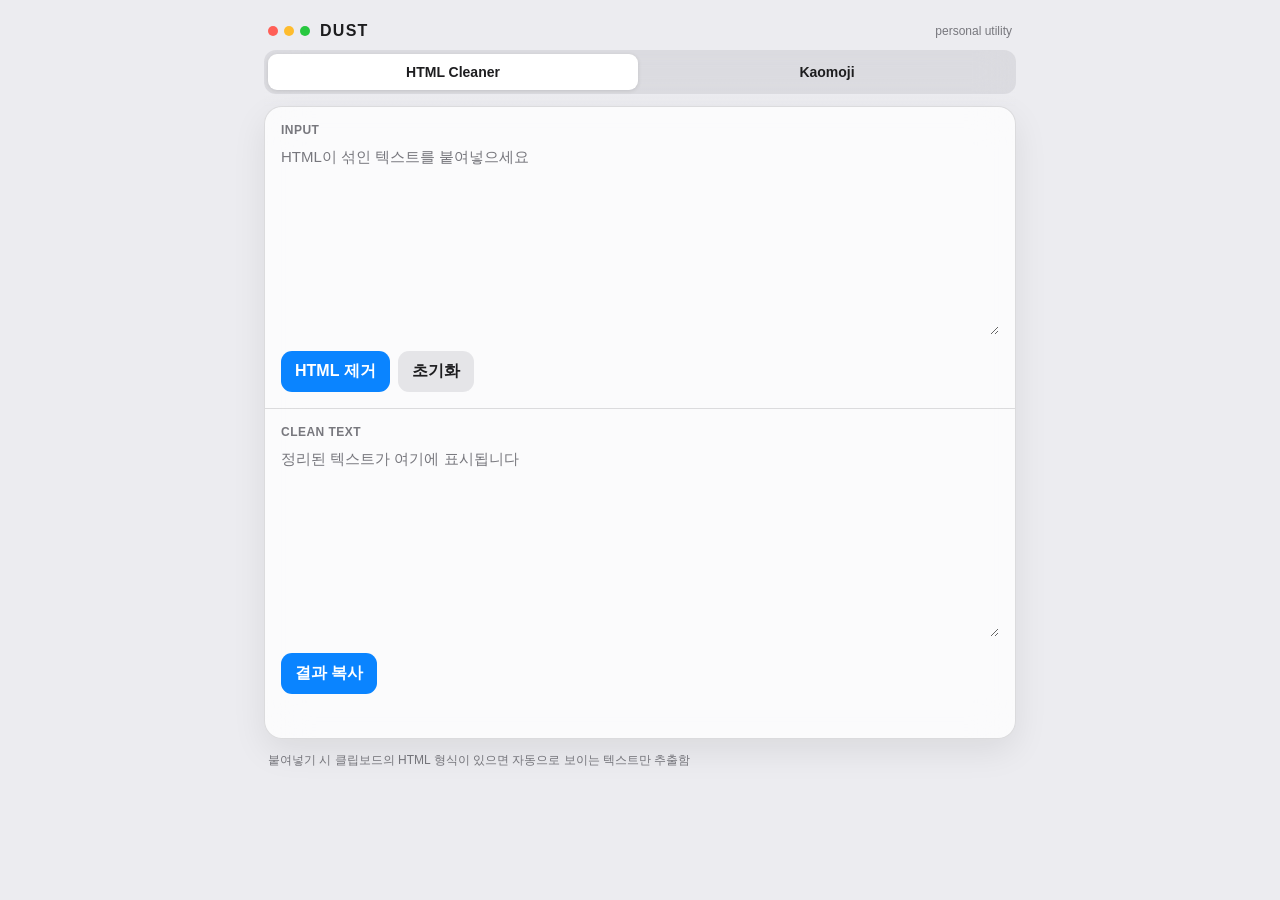
==== index.html @ e57aaede "Add files via upload" ====
<!DOCTYPE html>
<html lang="ko">
<head>
  <meta charset="UTF-8" />
  <meta name="viewport" content="width=device-width, initial-scale=1, viewport-fit=cover" />
  <meta name="theme-color" content="#ececf0" media="(prefers-color-scheme: light)" />
  <meta name="theme-color" content="#1c1c1e" media="(prefers-color-scheme: dark)" />
  <meta name="apple-mobile-web-app-capable" content="yes" />
  <meta name="apple-mobile-web-app-status-bar-style" content="default" />
  <meta name="apple-mobile-web-app-title" content="DUST" />
  <link rel="manifest" href="./manifest.webmanifest" />
  <link rel="icon" type="image/png" sizes="48x48" href="./favicon-48.png" />
  <link rel="apple-touch-icon" sizes="180x180" href="./apple-touch-icon.png" />
  <title>DUST</title>
  <style>
    :root{
      --bg:#ececf0; --panel:rgba(255,255,255,.76); --panel-strong:#fff;
      --text:#1d1d1f; --muted:#77777d; --line:rgba(60,60,67,.16);
      --accent:#0a84ff; --danger:#ff453a; --shadow:0 12px 34px rgba(0,0,0,.08);
      --radius:18px; --safe-top:env(safe-area-inset-top); --safe-bottom:env(safe-area-inset-bottom);
    }
    @media (prefers-color-scheme:dark){:root{
      --bg:#111113; --panel:rgba(35,35,38,.78); --panel-strong:#252528;
      --text:#f5f5f7; --muted:#98989f; --line:rgba(235,235,245,.13);
      --accent:#0a84ff; --danger:#ff453a; --shadow:0 12px 38px rgba(0,0,0,.32);
    }}
    *{box-sizing:border-box;-webkit-tap-highlight-color:transparent}
    html{background:var(--bg)}
    body{margin:0;min-height:100vh;background:var(--bg);color:var(--text);font-family:-apple-system,BlinkMacSystemFont,"SF Pro Text","Helvetica Neue",Arial,sans-serif}
    button,input,textarea{font:inherit}
    button{color:inherit}
    .app{min-height:100vh;padding:calc(14px + var(--safe-top)) 14px calc(24px + var(--safe-bottom));max-width:780px;margin:0 auto}
    .topbar{position:sticky;top:0;z-index:20;padding:0 0 12px;background:linear-gradient(var(--bg) 70%,transparent)}
    .windowbar{display:flex;align-items:center;justify-content:space-between;padding:8px 4px 10px}
    .brand{display:flex;align-items:center;gap:10px;font-weight:800;letter-spacing:.08em;font-size:16px}
    .dots{display:flex;gap:6px}.dot{width:10px;height:10px;border-radius:50%}.r{background:#ff5f57}.y{background:#febc2e}.g{background:#28c840}
    .tiny{font-size:12px;color:var(--muted)}
    .tabs{display:grid;grid-template-columns:1fr 1fr;gap:4px;padding:4px;background:rgba(118,118,128,.14);border-radius:12px;backdrop-filter:blur(18px);-webkit-backdrop-filter:blur(18px)}
    .tab{border:0;background:transparent;border-radius:9px;padding:10px 8px;font-weight:700;font-size:14px;cursor:pointer}
    .tab.active{background:var(--panel-strong);box-shadow:0 1px 4px rgba(0,0,0,.12)}
    .view{display:none}.view.active{display:block}
    .card{background:var(--panel);border:1px solid var(--line);border-radius:var(--radius);box-shadow:var(--shadow);backdrop-filter:blur(22px);-webkit-backdrop-filter:blur(22px);overflow:hidden}
    .section{padding:16px}.section+.section{border-top:1px solid var(--line)}
    .label{font-size:12px;font-weight:800;color:var(--muted);text-transform:uppercase;letter-spacing:.04em;margin:0 0 8px}
    textarea{width:100%;min-height:190px;resize:vertical;border:0;outline:0;background:transparent;color:var(--text);font-size:15px;line-height:1.6;padding:0}
    textarea::placeholder,input::placeholder{color:var(--muted)}
    .actions{display:flex;gap:8px;flex-wrap:wrap;margin-top:12px}
    .btn{border:0;border-radius:11px;background:rgba(118,118,128,.16);padding:10px 14px;font-weight:700;cursor:pointer;min-height:40px}
    .btn.primary{background:var(--accent);color:#fff}.btn.danger{color:var(--danger)}
    .btn:active,.kaomoji:active{transform:scale(.98)}
    .status{height:20px;margin-top:8px;font-size:12px;color:var(--muted)}
    .toolbar{display:flex;gap:8px;align-items:center;margin-bottom:12px}
    .toolbar input{flex:1;min-width:0;border:1px solid var(--line);background:var(--panel);color:var(--text);border-radius:12px;padding:11px 12px;outline:0}
    .grid{display:grid;grid-template-columns:repeat(2,minmax(0,1fr));gap:8px}
    @media(min-width:560px){.grid{grid-template-columns:repeat(3,minmax(0,1fr))}}
    .kaomoji{position:relative;min-height:64px;border:1px solid var(--line);background:var(--panel);border-radius:14px;padding:16px 10px;display:flex;align-items:center;justify-content:center;text-align:center;cursor:pointer;overflow-wrap:anywhere;font-size:17px}
    .kaomoji .controls{display:none;position:absolute;inset:auto 5px 5px 5px;gap:4px;justify-content:flex-end}
    .editing .kaomoji{padding-bottom:38px}.editing .kaomoji .controls{display:flex}
    .mini{border:0;background:rgba(118,118,128,.18);border-radius:8px;padding:5px 8px;cursor:pointer;font-size:12px}
    .mini.del{color:var(--danger)}
    .empty{grid-column:1/-1;padding:34px 12px;text-align:center;color:var(--muted);border:1px dashed var(--line);border-radius:14px}
    .footnote{margin:12px 4px 0;color:var(--muted);font-size:12px;line-height:1.5}
    dialog{border:1px solid var(--line);border-radius:18px;background:var(--panel-strong);color:var(--text);padding:0;max-width:min(92vw,420px);box-shadow:0 22px 70px rgba(0,0,0,.28)}
    dialog::backdrop{background:rgba(0,0,0,.32);backdrop-filter:blur(3px)}
    .modal{padding:18px}.modal h2{font-size:18px;margin:0 0 8px}.modal p{font-size:13px;color:var(--muted);line-height:1.5;margin:0 0 16px}
    .modal .actions{justify-content:flex-end}
    #fileInput{display:none}
    .toast{position:fixed;left:50%;bottom:calc(24px + var(--safe-bottom));transform:translateX(-50%) translateY(14px);background:rgba(30,30,32,.9);color:white;padding:10px 14px;border-radius:999px;font-size:13px;font-weight:700;opacity:0;pointer-events:none;transition:.18s;z-index:100;backdrop-filter:blur(16px)}
    .toast.show{opacity:1;transform:translateX(-50%) translateY(0)}
  </style>
</head>
<body>
  <main class="app">
    <div class="topbar">
      <div class="windowbar">
        <div class="brand"><span class="dots"><i class="dot r"></i><i class="dot y"></i><i class="dot g"></i></span>DUST</div>
        <span class="tiny">personal utility</span>
      </div>
      <nav class="tabs" aria-label="도구 탭">
        <button class="tab active" data-tab="cleaner">HTML Cleaner</button>
        <button class="tab" data-tab="kaomoji">Kaomoji</button>
      </nav>
    </div>

    <section id="cleaner" class="view active">
      <div class="card">
        <div class="section">
          <p class="label">Input</p>
          <textarea id="htmlInput" placeholder="HTML이 섞인 텍스트를 붙여넣으세요"></textarea>
          <div class="actions">
            <button class="btn primary" id="cleanBtn">HTML 제거</button>
            <button class="btn" id="clearBtn">초기화</button>
          </div>
        </div>
        <div class="section">
          <p class="label">Clean text</p>
          <textarea id="htmlOutput" placeholder="정리된 텍스트가 여기에 표시됩니다" readonly></textarea>
          <div class="actions"><button class="btn primary" id="copyCleanBtn">결과 복사</button></div>
          <div class="status" id="cleanStatus"></div>
        </div>
      </div>
      <p class="footnote">붙여넣기 시 클립보드의 HTML 형식이 있으면 자동으로 보이는 텍스트만 추출함</p>
    </section>

    <section id="kaomoji" class="view">
      <div class="card">
        <div class="section">
          <p class="label">Kaomoji collection</p>
          <div class="toolbar">
            <input id="newKaomoji" type="text" placeholder="카오모지 추가" autocomplete="off" />
            <button class="btn primary" id="addKaomojiBtn">추가</button>
          </div>
          <div class="actions" style="margin:0 0 12px">
            <button class="btn" id="editBtn">편집</button>
            <button class="btn" id="exportBtn">전체 내보내기</button>
            <button class="btn" id="importBtn">전체 불러오기</button>
            <input id="fileInput" type="file" accept="application/json,.json" />
          </div>
          <div class="grid" id="kaomojiGrid"></div>
        </div>
      </div>
      <p class="footnote">카드를 누르면 즉시 복사됨 · 목록은 이 브라우저의 localStorage에 저장됨 · JSON 백업으로 전체 복원 가능</p>
    </section>
  </main>

  <dialog id="importDialog">
    <div class="modal">
      <h2>카오모지 불러오기</h2>
      <p>백업 파일의 목록으로 현재 목록을 교체하거나, 기존 목록 뒤에 합칠 수 있음</p>
      <div class="actions">
        <button class="btn" value="cancel" id="cancelImport">취소</button>
        <button class="btn" id="mergeImport">기존 목록에 추가</button>
        <button class="btn primary" id="replaceImport">전체 교체</button>
      </div>
    </div>
  </dialog>
  <div class="toast" id="toast"></div>

<script>
const STORAGE_KEY='dust_kaomojis_v1';
let kaomojis=[];
let editing=false;
let pendingImport=null;

const $=s=>document.querySelector(s);
const toastEl=$('#toast');
function toast(msg){toastEl.textContent=msg;toastEl.classList.add('show');clearTimeout(toastEl._t);toastEl._t=setTimeout(()=>toastEl.classList.remove('show'),1300)}

function normalizeText(s){
  return s.replace(/\r\n?/g,'\n').replace(/[ \t]+\n/g,'\n').replace(/\n{3,}/g,'\n\n').trim();
}
function htmlToText(html){
  const doc=new DOMParser().parseFromString(html,'text/html');
  doc.querySelectorAll('script,style,noscript,template').forEach(el=>el.remove());
  doc.querySelectorAll('br').forEach(br=>br.replaceWith('\n'));
  doc.querySelectorAll('p,div,li,tr,h1,h2,h3,h4,h5,h6,blockquote,pre').forEach(el=>el.append('\n'));
  return normalizeText(doc.body.textContent||'');
}
function cleanPotentialHtml(raw){
  if(!raw) return '';
  const looksLikeHtml=/<\/?[a-z][\s\S]*?>/i.test(raw)||/&(?:nbsp|lt|gt|amp|quot|#\d+|#x[a-f0-9]+);/i.test(raw);
  if(!looksLikeHtml) return normalizeText(raw);
  return htmlToText(raw);
}

$('#htmlInput').addEventListener('paste',e=>{
  const html=e.clipboardData?.getData('text/html');
  if(!html) return;
  e.preventDefault();
  const plain=htmlToText(html);
  const ta=e.currentTarget,start=ta.selectionStart,end=ta.selectionEnd;
  ta.setRangeText(plain,start,end,'end');
  $('#htmlOutput').value=cleanPotentialHtml(ta.value);
  $('#cleanStatus').textContent='붙여넣기에서 HTML을 제거함';
});
$('#cleanBtn').onclick=()=>{const v=cleanPotentialHtml($('#htmlInput').value);$('#htmlOutput').value=v;$('#cleanStatus').textContent=v?'HTML 정리 완료':''};
$('#clearBtn').onclick=()=>{$('#htmlInput').value='';$('#htmlOutput').value='';$('#cleanStatus').textContent=''};
$('#copyCleanBtn').onclick=async()=>{const v=$('#htmlOutput').value;if(!v)return toast('복사할 결과 없음');await navigator.clipboard.writeText(v);toast('복사됨')};

function loadKaomojis(){try{const saved=JSON.parse(localStorage.getItem(STORAGE_KEY));kaomojis=Array.isArray(saved)?saved.filter(x=>typeof x==='string'):[]}catch{kaomojis=[]}}
function saveKaomojis(){localStorage.setItem(STORAGE_KEY,JSON.stringify(kaomojis))}
function renderKaomojis(){
  const grid=$('#kaomojiGrid');grid.classList.toggle('editing',editing);grid.textContent='';
  if(!kaomojis.length){const e=document.createElement('div');e.className='empty';e.textContent='아직 저장된 카오모지가 없음';grid.appendChild(e);return}
  kaomojis.forEach((k,i)=>{
    const card=document.createElement('button');card.type='button';card.className='kaomoji';
    const text=document.createElement('span');text.textContent=k;card.appendChild(text);
    const controls=document.createElement('div');controls.className='controls';
    [['↑',-1],['↓',1]].forEach(([label,dir])=>{const b=document.createElement('button');b.type='button';b.className='mini';b.textContent=label;b.onclick=e=>{e.stopPropagation();moveKaomoji(i,dir)};controls.appendChild(b)});
    const del=document.createElement('button');del.type='button';del.className='mini del';del.textContent='삭제';del.onclick=e=>{e.stopPropagation();kaomojis.splice(i,1);saveKaomojis();renderKaomojis()};controls.appendChild(del);
    card.appendChild(controls);
    card.onclick=async()=>{if(editing)return;await navigator.clipboard.writeText(k);toast('카오모지 복사됨')};
    grid.appendChild(card);
  })
}
function moveKaomoji(i,dir){const ni=i+dir;if(ni<0||ni>=kaomojis.length)return;[kaomojis[i],kaomojis[ni]]=[kaomojis[ni],kaomojis[i]];saveKaomojis();renderKaomojis()}
function addKaomoji(){const input=$('#newKaomoji'),v=input.value.trim();if(!v)return;if(kaomojis.includes(v))return toast('이미 있음');kaomojis.push(v);saveKaomojis();input.value='';renderKaomojis();toast('추가됨')}
$('#addKaomojiBtn').onclick=addKaomoji;$('#newKaomoji').addEventListener('keydown',e=>{if(e.key==='Enter')addKaomoji()});
$('#editBtn').onclick=()=>{editing=!editing;$('#editBtn').textContent=editing?'편집 완료':'편집';renderKaomojis()};
$('#exportBtn').onclick=()=>{
  const data={app:'DUST',version:1,exportedAt:new Date().toISOString(),kaomojis};
  const blob=new Blob([JSON.stringify(data,null,2)],{type:'application/json'});const url=URL.createObjectURL(blob);
  const a=document.createElement('a');a.href=url;a.download=`dust-kaomoji-backup-${new Date().toISOString().slice(0,10)}.json`;a.click();URL.revokeObjectURL(url);toast('백업 파일 저장됨');
};
$('#importBtn').onclick=()=>$('#fileInput').click();
$('#fileInput').onchange=async e=>{
  const file=e.target.files?.[0];e.target.value='';if(!file)return;
  try{const data=JSON.parse(await file.text());const list=Array.isArray(data)?data:data.kaomojis;if(!Array.isArray(list)||!list.every(x=>typeof x==='string'))throw 0;pendingImport=list;$('#importDialog').showModal()}catch{toast('올바른 DUST 백업 파일이 아님')}
};
$('#cancelImport').onclick=()=>{$('#importDialog').close();pendingImport=null};
$('#replaceImport').onclick=()=>{kaomojis=[...pendingImport];saveKaomojis();renderKaomojis();$('#importDialog').close();pendingImport=null;toast('전체 복원 완료')};
$('#mergeImport').onclick=()=>{kaomojis=[...kaomojis,...pendingImport.filter(x=>!kaomojis.includes(x))];saveKaomojis();renderKaomojis();$('#importDialog').close();pendingImport=null;toast('목록 합치기 완료')};

document.querySelectorAll('.tab').forEach(btn=>btn.onclick=()=>{document.querySelectorAll('.tab').forEach(x=>x.classList.toggle('active',x===btn));document.querySelectorAll('.view').forEach(v=>v.classList.toggle('active',v.id===btn.dataset.tab));});

loadKaomojis();renderKaomojis();
if('serviceWorker' in navigator) window.addEventListener('load',()=>navigator.serviceWorker.register('./sw.js'));
</script>
</body>
</html>
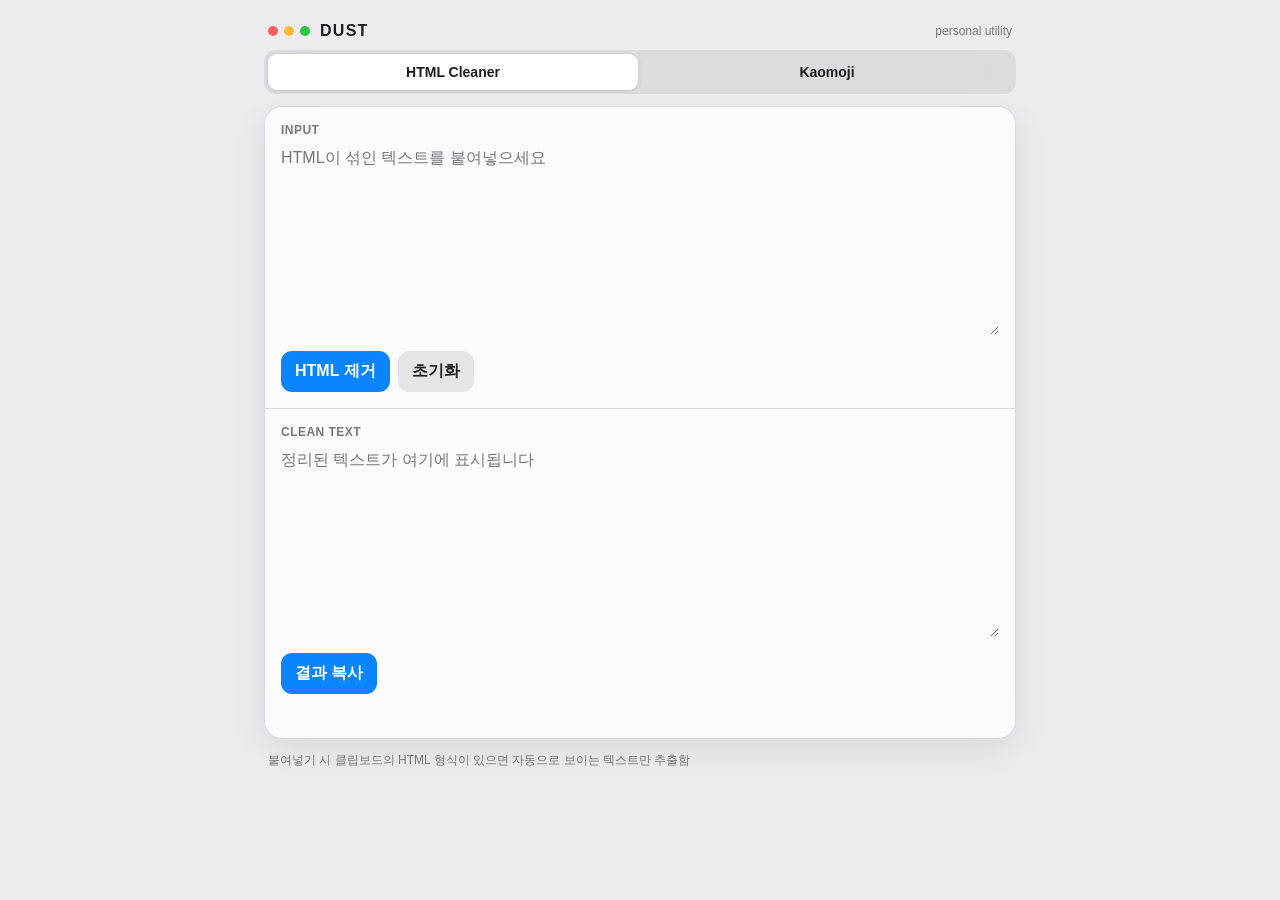
==== commit 8e20c349: "Add files via upload" ====
--- a/index.html
+++ b/index.html
@@ -2,7 +2,7 @@
 <html lang="ko">
 <head>
   <meta charset="UTF-8" />
-  <meta name="viewport" content="width=device-width, initial-scale=1, viewport-fit=cover" />
+  <meta name="viewport" content="width=device-width, initial-scale=1, maximum-scale=1, user-scalable=no, viewport-fit=cover" />
   <meta name="theme-color" content="#ececf0" media="(prefers-color-scheme: light)" />
   <meta name="theme-color" content="#1c1c1e" media="(prefers-color-scheme: dark)" />
   <meta name="apple-mobile-web-app-capable" content="yes" />
@@ -25,6 +25,7 @@
       --accent:#0a84ff; --danger:#ff453a; --shadow:0 12px 38px rgba(0,0,0,.32);
     }}
     *{box-sizing:border-box;-webkit-tap-highlight-color:transparent}
+    html,body{touch-action:manipulation}
     html{background:var(--bg)}
     body{margin:0;min-height:100vh;background:var(--bg);color:var(--text);font-family:-apple-system,BlinkMacSystemFont,"SF Pro Text","Helvetica Neue",Arial,sans-serif}
     button,input,textarea{font:inherit}
@@ -42,7 +43,7 @@
     .card{background:var(--panel);border:1px solid var(--line);border-radius:var(--radius);box-shadow:var(--shadow);backdrop-filter:blur(22px);-webkit-backdrop-filter:blur(22px);overflow:hidden}
     .section{padding:16px}.section+.section{border-top:1px solid var(--line)}
     .label{font-size:12px;font-weight:800;color:var(--muted);text-transform:uppercase;letter-spacing:.04em;margin:0 0 8px}
-    textarea{width:100%;min-height:190px;resize:vertical;border:0;outline:0;background:transparent;color:var(--text);font-size:15px;line-height:1.6;padding:0}
+    textarea{width:100%;min-height:190px;resize:vertical;border:0;outline:0;background:transparent;color:var(--text);font-size:16px;line-height:1.6;padding:0}
     textarea::placeholder,input::placeholder{color:var(--muted)}
     .actions{display:flex;gap:8px;flex-wrap:wrap;margin-top:12px}
     .btn{border:0;border-radius:11px;background:rgba(118,118,128,.16);padding:10px 14px;font-weight:700;cursor:pointer;min-height:40px}
@@ -165,13 +166,17 @@
 
 $('#htmlInput').addEventListener('paste',e=>{
   const html=e.clipboardData?.getData('text/html');
+  $('#htmlOutput').value='';
+  $('#cleanStatus').textContent='';
   if(!html) return;
   e.preventDefault();
   const plain=htmlToText(html);
   const ta=e.currentTarget,start=ta.selectionStart,end=ta.selectionEnd;
   ta.setRangeText(plain,start,end,'end');
-  $('#htmlOutput').value=cleanPotentialHtml(ta.value);
-  $('#cleanStatus').textContent='붙여넣기에서 HTML을 제거함';
+});
+$('#htmlInput').addEventListener('input',()=>{
+  $('#htmlOutput').value='';
+  $('#cleanStatus').textContent='';
 });
 $('#cleanBtn').onclick=()=>{const v=cleanPotentialHtml($('#htmlInput').value);$('#htmlOutput').value=v;$('#cleanStatus').textContent=v?'HTML 정리 완료':''};
 $('#clearBtn').onclick=()=>{$('#htmlInput').value='';$('#htmlOutput').value='';$('#cleanStatus').textContent=''};
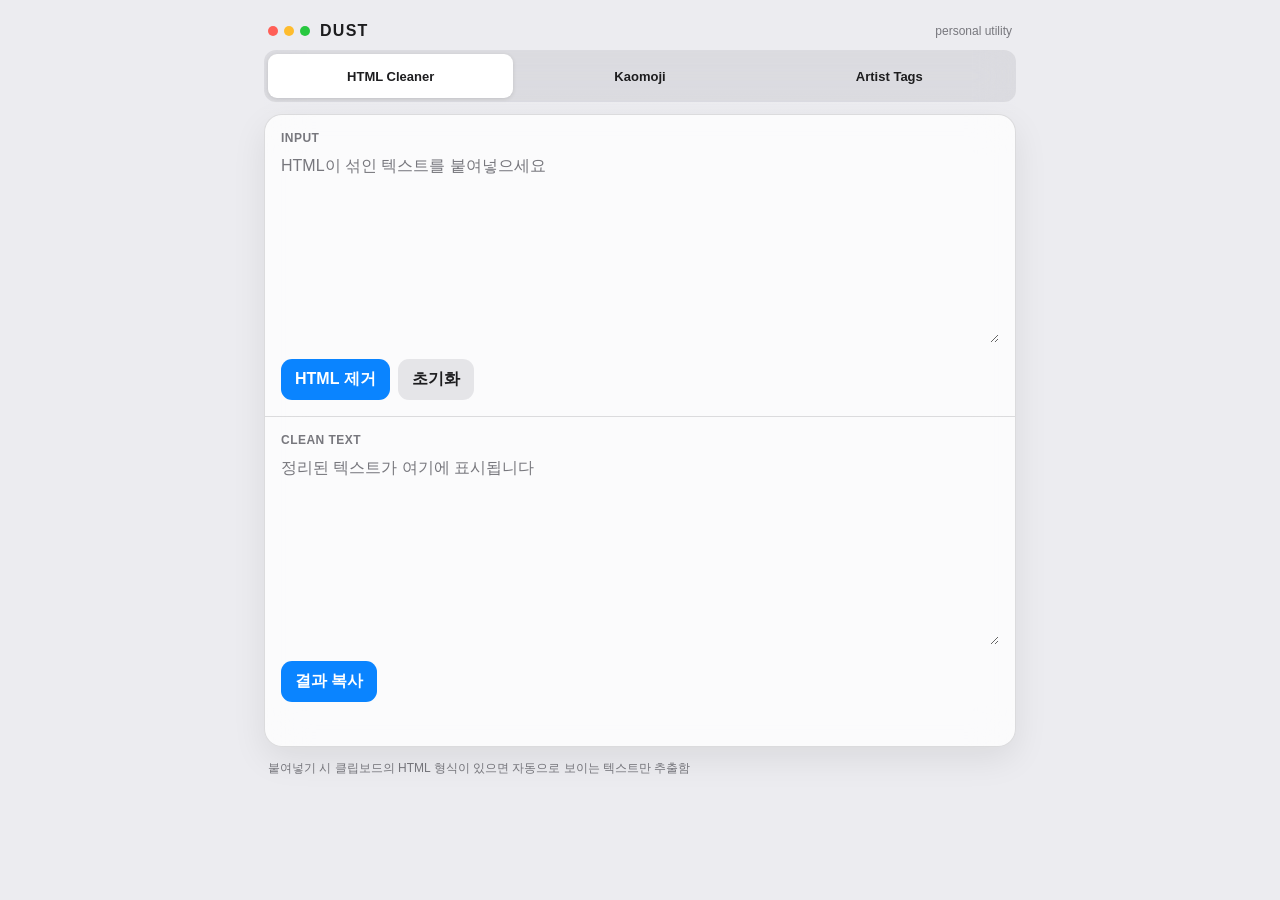
==== commit d25d6bf5: "Add files via upload" ====
--- a/index.html
+++ b/index.html
@@ -36,7 +36,7 @@
     .brand{display:flex;align-items:center;gap:10px;font-weight:800;letter-spacing:.08em;font-size:16px}
     .dots{display:flex;gap:6px}.dot{width:10px;height:10px;border-radius:50%}.r{background:#ff5f57}.y{background:#febc2e}.g{background:#28c840}
     .tiny{font-size:12px;color:var(--muted)}
-    .tabs{display:grid;grid-template-columns:1fr 1fr;gap:4px;padding:4px;background:rgba(118,118,128,.14);border-radius:12px;backdrop-filter:blur(18px);-webkit-backdrop-filter:blur(18px)}
+    .tabs{display:grid;grid-template-columns:repeat(3,minmax(0,1fr));gap:4px;padding:4px;background:rgba(118,118,128,.14);border-radius:12px;backdrop-filter:blur(18px);-webkit-backdrop-filter:blur(18px)}
     .tab{border:0;background:transparent;border-radius:9px;padding:10px 8px;font-weight:700;font-size:14px;cursor:pointer}
     .tab.active{background:var(--panel-strong);box-shadow:0 1px 4px rgba(0,0,0,.12)}
     .view{display:none}.view.active{display:block}
@@ -68,6 +68,10 @@
     #fileInput{display:none}
     .toast{position:fixed;left:50%;bottom:calc(24px + var(--safe-bottom));transform:translateX(-50%) translateY(14px);background:rgba(30,30,32,.9);color:white;padding:10px 14px;border-radius:999px;font-size:13px;font-weight:700;opacity:0;pointer-events:none;transition:.18s;z-index:100;backdrop-filter:blur(16px)}
     .toast.show{opacity:1;transform:translateX(-50%) translateY(0)}
+    input,select,textarea{font-size:16px}
+    .tab{min-height:44px;font-size:13px;padding:10px 3px}
+    #artistFrame{display:block;width:100%;height:calc(100dvh - 140px);min-height:480px;border:0;border-radius:18px;background:var(--bg)}
+    @media(max-width:380px){.app{padding-left:8px;padding-right:8px}.tab{font-size:12px}}
   </style>
 </head>
 <body>
@@ -80,6 +84,7 @@
       <nav class="tabs" aria-label="도구 탭">
         <button class="tab active" data-tab="cleaner">HTML Cleaner</button>
         <button class="tab" data-tab="kaomoji">Kaomoji</button>
+        <button class="tab" data-tab="artists">Artist Tags</button>
       </nav>
     </div>
 
@@ -121,6 +126,9 @@
         </div>
       </div>
       <p class="footnote">카드를 누르면 즉시 복사됨 · 목록은 이 브라우저의 localStorage에 저장됨 · JSON 백업으로 전체 복원 가능</p>
+    </section>
+    <section id="artists" class="view" aria-label="작가 태그 통계">
+      <iframe id="artistFrame" src="./artist-tags.html" title="작가 태그 통계 뷰어"></iframe>
     </section>
   </main>
 
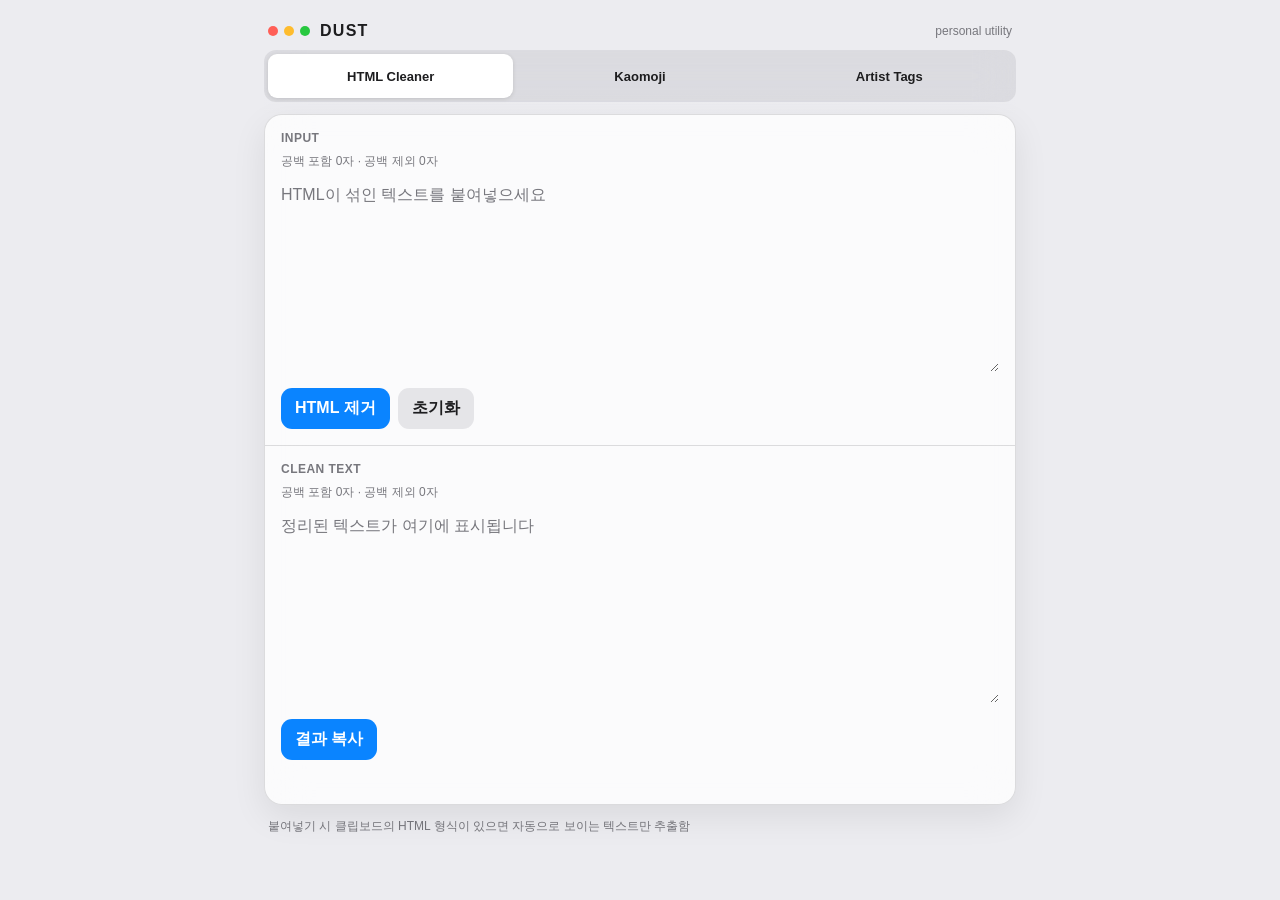
==== commit f2f82f03: "Add files via upload" ====
--- a/index.html
+++ b/index.html
@@ -3,8 +3,7 @@
 <head>
   <meta charset="UTF-8" />
   <meta name="viewport" content="width=device-width, initial-scale=1, maximum-scale=1, user-scalable=no, viewport-fit=cover" />
-  <meta name="theme-color" content="#ececf0" media="(prefers-color-scheme: light)" />
-  <meta name="theme-color" content="#1c1c1e" media="(prefers-color-scheme: dark)" />
+  <meta name="theme-color" content="#ececf0" />
   <meta name="apple-mobile-web-app-capable" content="yes" />
   <meta name="apple-mobile-web-app-status-bar-style" content="default" />
   <meta name="apple-mobile-web-app-title" content="DUST" />
@@ -13,17 +12,12 @@
   <link rel="apple-touch-icon" sizes="180x180" href="./apple-touch-icon.png" />
   <title>DUST</title>
   <style>
-    :root{
+    :root{color-scheme:light;
       --bg:#ececf0; --panel:rgba(255,255,255,.76); --panel-strong:#fff;
       --text:#1d1d1f; --muted:#77777d; --line:rgba(60,60,67,.16);
       --accent:#0a84ff; --danger:#ff453a; --shadow:0 12px 34px rgba(0,0,0,.08);
       --radius:18px; --safe-top:env(safe-area-inset-top); --safe-bottom:env(safe-area-inset-bottom);
     }
-    @media (prefers-color-scheme:dark){:root{
-      --bg:#111113; --panel:rgba(35,35,38,.78); --panel-strong:#252528;
-      --text:#f5f5f7; --muted:#98989f; --line:rgba(235,235,245,.13);
-      --accent:#0a84ff; --danger:#ff453a; --shadow:0 12px 38px rgba(0,0,0,.32);
-    }}
     *{box-sizing:border-box;-webkit-tap-highlight-color:transparent}
     html,body{touch-action:manipulation}
     html{background:var(--bg)}
@@ -72,6 +66,7 @@
     .tab{min-height:44px;font-size:13px;padding:10px 3px}
     #artistFrame{display:block;width:100%;height:calc(100dvh - 140px);min-height:480px;border:0;border-radius:18px;background:var(--bg)}
     @media(max-width:380px){.app{padding-left:8px;padding-right:8px}.tab{font-size:12px}}
+    .char-count{font-size:12px;color:var(--muted);margin:0 0 12px;font-variant-numeric:tabular-nums}
   </style>
 </head>
 <body>
@@ -91,7 +86,7 @@
     <section id="cleaner" class="view active">
       <div class="card">
         <div class="section">
-          <p class="label">Input</p>
+          <p class="label">Input</p><p class="char-count" id="inputCount" aria-live="polite"></p>
           <textarea id="htmlInput" placeholder="HTML이 섞인 텍스트를 붙여넣으세요"></textarea>
           <div class="actions">
             <button class="btn primary" id="cleanBtn">HTML 제거</button>
@@ -99,7 +94,7 @@
           </div>
         </div>
         <div class="section">
-          <p class="label">Clean text</p>
+          <p class="label">Clean text</p><p class="char-count" id="outputCount" aria-live="polite"></p>
           <textarea id="htmlOutput" placeholder="정리된 텍스트가 여기에 표시됩니다" readonly></textarea>
           <div class="actions"><button class="btn primary" id="copyCleanBtn">결과 복사</button></div>
           <div class="status" id="cleanStatus"></div>
@@ -226,6 +221,18 @@
 
 document.querySelectorAll('.tab').forEach(btn=>btn.onclick=()=>{document.querySelectorAll('.tab').forEach(x=>x.classList.toggle('active',x===btn));document.querySelectorAll('.view').forEach(v=>v.classList.toggle('active',v.id===btn.dataset.tab));});
 
+const graphemes=new Intl.Segmenter('ko',{granularity:'grapheme'});
+function countText(text){return [...graphemes.segment(text.replace(/\r\n?/g,'\n'))].length;}
+function updateCounts(){
+ for(const [input,output] of [['htmlInput','inputCount'],['htmlOutput','outputCount']]){
+  const text=$('#'+input).value;
+  $('#'+output).textContent=`공백 포함 ${countText(text).toLocaleString()}자 · 공백 제외 ${countText(text.replace(/\s/g,'')).toLocaleString()}자`;
+ }
+}
+$('#htmlInput').addEventListener('input',updateCounts);
+$('#htmlInput').addEventListener('paste',()=>setTimeout(updateCounts,0));
+for(const id of ['cleanBtn','clearBtn']) $('#'+id).addEventListener('click',updateCounts);
+updateCounts();
 loadKaomojis();renderKaomojis();
 if('serviceWorker' in navigator) window.addEventListener('load',()=>navigator.serviceWorker.register('./sw.js'));
 </script>
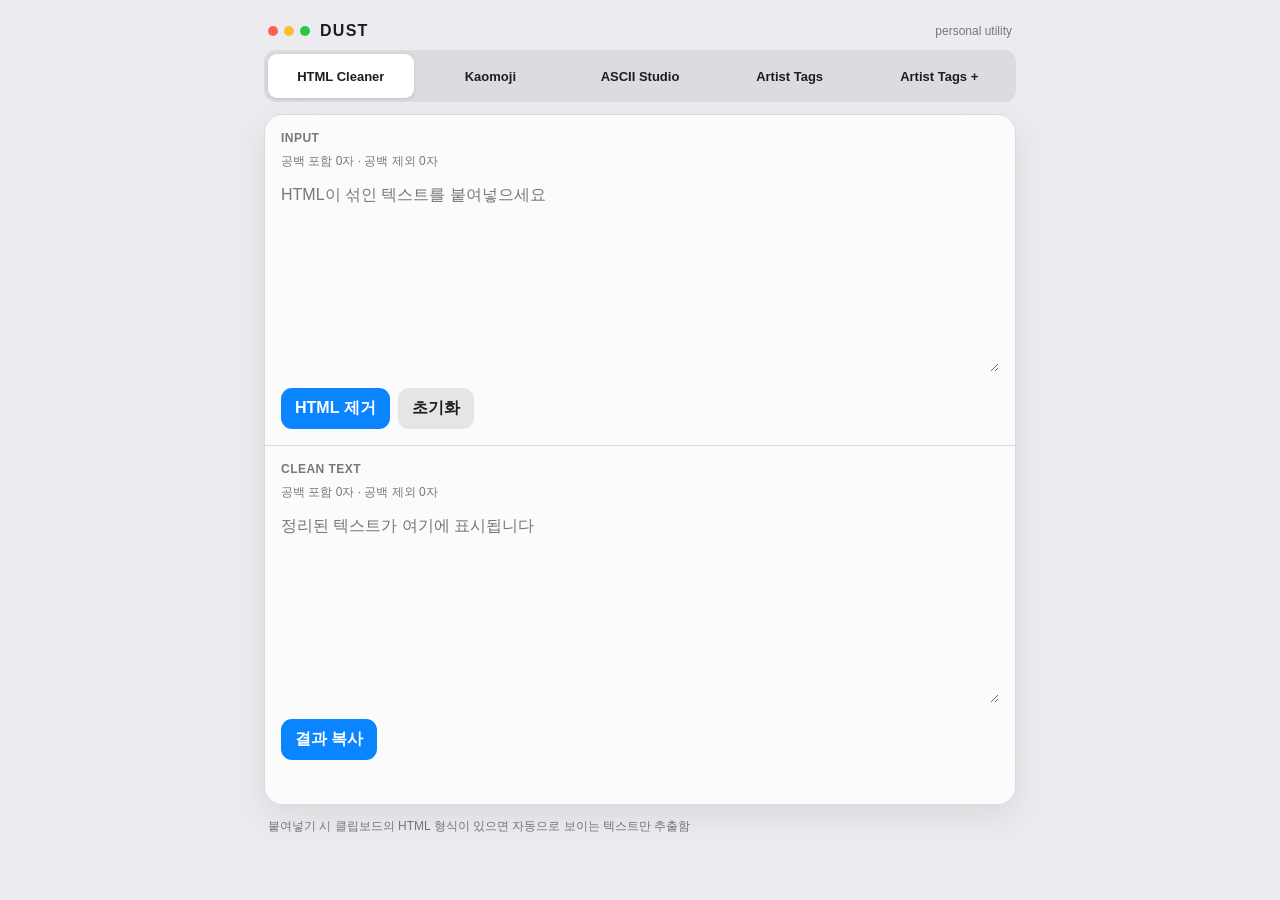
==== commit 95b05d7f: "Add files via upload" ====
--- a/index.html
+++ b/index.html
@@ -10,6 +10,7 @@
   <link rel="manifest" href="./manifest.webmanifest" />
   <link rel="icon" type="image/png" sizes="48x48" href="./favicon-48.png" />
   <link rel="apple-touch-icon" sizes="180x180" href="./apple-touch-icon.png" />
+  <link rel="stylesheet" href="./artist-plus.css" />
   <title>DUST</title>
   <style>
     :root{color-scheme:light;
@@ -30,7 +31,7 @@
     .brand{display:flex;align-items:center;gap:10px;font-weight:800;letter-spacing:.08em;font-size:16px}
     .dots{display:flex;gap:6px}.dot{width:10px;height:10px;border-radius:50%}.r{background:#ff5f57}.y{background:#febc2e}.g{background:#28c840}
     .tiny{font-size:12px;color:var(--muted)}
-    .tabs{display:grid;grid-template-columns:repeat(3,minmax(0,1fr));gap:4px;padding:4px;background:rgba(118,118,128,.14);border-radius:12px;backdrop-filter:blur(18px);-webkit-backdrop-filter:blur(18px)}
+    .tabs{display:grid;grid-template-columns:repeat(5,minmax(0,1fr));gap:4px;padding:4px;background:rgba(118,118,128,.14);border-radius:12px;backdrop-filter:blur(18px);-webkit-backdrop-filter:blur(18px)}
     .tab{border:0;background:transparent;border-radius:9px;padding:10px 8px;font-weight:700;font-size:14px;cursor:pointer}
     .tab.active{background:var(--panel-strong);box-shadow:0 1px 4px rgba(0,0,0,.12)}
     .view{display:none}.view.active{display:block}
@@ -64,9 +65,10 @@
     .toast.show{opacity:1;transform:translateX(-50%) translateY(0)}
     input,select,textarea{font-size:16px}
     .tab{min-height:44px;font-size:13px;padding:10px 3px}
-    #artistFrame{display:block;width:100%;height:calc(100dvh - 140px);min-height:480px;border:0;border-radius:18px;background:var(--bg)}
+    #artistFrame,#asciiFrame{display:block;width:100%;height:calc(100dvh - 140px);min-height:480px;border:0;border-radius:18px;background:var(--bg)}
     @media(max-width:380px){.app{padding-left:8px;padding-right:8px}.tab{font-size:12px}}
     .char-count{font-size:12px;color:var(--muted);margin:0 0 12px;font-variant-numeric:tabular-nums}
+    @media(max-width:480px){.tabs{grid-template-columns:repeat(2,minmax(0,1fr))}.tabs .tab:last-child{grid-column:1/-1}#artistFrame,#asciiFrame{height:calc(100dvh - 232px);min-height:400px}}
   </style>
 </head>
 <body>
@@ -79,7 +81,9 @@
       <nav class="tabs" aria-label="도구 탭">
         <button class="tab active" data-tab="cleaner">HTML Cleaner</button>
         <button class="tab" data-tab="kaomoji">Kaomoji</button>
+        <button class="tab" data-tab="ascii">ASCII Studio</button>
         <button class="tab" data-tab="artists">Artist Tags</button>
+        <button class="tab" data-tab="artistPlus">Artist Tags +</button>
       </nav>
     </div>
 
@@ -122,10 +126,24 @@
       </div>
       <p class="footnote">카드를 누르면 즉시 복사됨 · 목록은 이 브라우저의 localStorage에 저장됨 · JSON 백업으로 전체 복원 가능</p>
     </section>
+    <section id="ascii" class="view" aria-label="아스키아트 메이커">
+      <iframe id="asciiFrame" src="./ascii-studio.html" title="ASCII Studio 아스키아트 메이커" allow="clipboard-write"></iframe>
+    </section>
     <section id="artists" class="view" aria-label="작가 태그 통계">
       <iframe id="artistFrame" src="./artist-tags.html" title="작가 태그 통계 뷰어"></iframe>
     </section>
+    <section id="artistPlus" class="view" aria-label="작가 태그 이미지 보관함">
+      <div class="plus-head"><div><h1>Artist Tags +</h1><p class="plus-sub">이미지로 모아 보는 나만의 작가 태그</p></div><div class="plus-actions"><button class="btn primary" id="plusAdd" disabled>새 작가 등록</button><button class="btn" id="plusExport" disabled>전체 내보내기</button><button class="btn" id="plusImport" disabled>전체 불러오기</button><input type="file" id="plusBackupFile" accept="application/json,.json" hidden></div></div>
+      <div class="plus-versions" role="tablist" aria-label="모델 버전"><button role="tab" aria-selected="true" data-plus-version="4.5">4.5</button><button role="tab" aria-selected="false" data-plus-version="5">5</button></div>
+      <input id="plusSearch" class="plus-search" type="search" placeholder="작가 태그 검색" aria-label="보관함 작가 태그 검색">
+      <div class="plus-summary"><span id="plusCount" aria-live="polite">불러오는 중…</span><span>이미지를 눌러 크게 보기</span></div>
+      <p id="plusError" class="plus-error" role="alert"></p><div id="plusGrid" class="plus-grid"></div>
+      <p class="plus-sub">이미지와 태그는 이 브라우저에 저장됨 · 전체 내보내기에 4.5와 5의 이미지·태그가 함께 포함됨 · 다른 기기로 이동하거나 브라우저 데이터를 지우기 전 백업 필요</p>
+    </section>
   </main>
+  <dialog id="plusEditor" class="plus-dialog"><form id="plusForm" class="plus-form"><h2 id="plusEditorTitle">새 작가 등록</h2><label class="plus-field" for="plusVersion">모델 버전</label><select id="plusVersion"><option>4.5</option><option>5</option></select><label class="plus-field" for="plusTag">작가 태그</label><textarea id="plusTag" required maxlength="2000" placeholder="예: artist:작가이름"></textarea><label class="plus-field">참고 이미지</label><label class="btn plus-pick" for="plusImages">이미지 추가<input id="plusImages" type="file" accept="image/png,image/jpeg,image/webp,image/gif,image/avif" multiple hidden></label><p class="plus-sub">여러 장 선택 가능 · PNG, JPG, WebP, GIF, AVIF · 장당 20MB 이하<br>첫 이미지가 카드의 대표 이미지임</p><div id="plusThumbs" class="plus-thumbs"></div><p id="plusEditError" class="plus-error" role="alert"></p><div class="actions"><button class="btn" type="button" id="plusCancel">취소</button><button class="btn primary" id="plusSave" type="submit">저장</button></div></form></dialog>
+  <dialog id="plusImportDialog" class="plus-dialog"><div class="plus-form"><h2>보관함 불러오기</h2><p id="plusImportSummary" class="plus-sub"></p><p class="plus-sub">기존 목록에 추가하면 이미 등록된 카드는 유지됨<br>전체 교체는 4.5와 5의 현재 목록 모두를 백업 내용으로 바꿈</p><div class="actions"><button class="btn" id="plusImportCancel">취소</button><button class="btn" id="plusMerge">기존 목록에 추가</button><button class="btn danger" id="plusReplace">전체 교체</button></div></div></dialog>
+  <dialog id="plusViewer" class="plus-lightbox"><p id="plusViewerTag"></p><img id="plusViewerImage" alt="작가 참고 이미지"><div class="plus-actions"><button class="btn" id="plusViewerPrev" aria-label="이전 이미지">이전</button><span id="plusViewerCount"></span><button class="btn" id="plusViewerNext" aria-label="다음 이미지">다음</button><button class="btn" id="plusViewerClose">닫기</button></div></dialog>
 
   <dialog id="importDialog">
     <div class="modal">
@@ -236,5 +254,6 @@
 loadKaomojis();renderKaomojis();
 if('serviceWorker' in navigator) window.addEventListener('load',()=>navigator.serviceWorker.register('./sw.js'));
 </script>
+<script src="./artist-plus.js"></script>
 </body>
 </html>
--- a/artist-plus.css
+++ b/artist-plus.css
@@ -0,0 +1,3 @@
+.plus-head{display:flex;justify-content:space-between;align-items:center;gap:12px;margin:6px 0 16px}.plus-head h1{font-size:22px;margin:0}.plus-sub{font-size:12px;color:var(--muted);line-height:1.6;margin:6px 0}.plus-actions{display:flex;flex-wrap:wrap;gap:8px}.plus-actions .btn{font-size:12px}.plus-versions{display:flex;gap:4px;padding:4px;background:rgba(118,118,128,.14);border-radius:12px;max-width:260px;margin-bottom:12px}.plus-versions button{flex:1;border:0;border-radius:9px;min-height:44px;background:none;font-weight:700}.plus-versions button[aria-selected=true]{background:white;box-shadow:0 1px 4px #0002}.plus-search{width:100%;padding:12px;border:1px solid var(--line);border-radius:12px;color:var(--text);background:white;font-size:16px}.plus-summary{display:flex;align-items:center;justify-content:space-between;margin:12px 0;color:var(--muted);font-size:12px}.plus-grid{display:grid;grid-template-columns:repeat(2,minmax(0,1fr));gap:12px}.plus-card{min-width:0;background:#fff;border:1px solid var(--line);border-radius:16px;overflow:hidden}.plus-media{position:relative;background:#e3e3e9;aspect-ratio:1;touch-action:pan-y}.plus-photo{padding:0;border:0;background:none;width:100%;height:100%;display:block;cursor:zoom-in}.plus-photo img{width:100%;height:100%;object-fit:contain;display:block}.plus-nav{position:absolute;top:calc(50% - 20px);width:36px;height:40px;border:1px solid #fff6;background:#ffffffeb;border-radius:10px;font-size:24px;box-shadow:0 2px 8px #0002;cursor:pointer}.plus-prev{left:6px}.plus-next{right:6px}.plus-index{position:absolute;bottom:8px;right:8px;background:#222b;color:#fff;border-radius:20px;font-size:11px;padding:3px 8px;pointer-events:none}.plus-card-body{padding:12px}.plus-tag{font-weight:700;font-size:14px;overflow-wrap:anywhere;white-space:pre-wrap;margin:0 0 10px;line-height:1.5}.plus-card-actions{display:flex;gap:6px}.plus-card-actions button{min-height:36px;flex:1;border:0;border-radius:8px;background:#f0f0f4;font-size:12px;cursor:pointer}.plus-empty{grid-column:1/-1;text-align:center;background:var(--panel);border:1px dashed var(--line);border-radius:16px;padding:40px 16px;color:var(--muted);font-size:14px;line-height:1.8}.plus-error{color:#bc2d27;font-size:13px;line-height:1.5;overflow-wrap:anywhere}.plus-error:empty{display:none}.plus-dialog{width:min(92vw,560px);max-width:560px;max-height:88dvh;overflow:auto}.plus-dialog h2{margin:0 0 16px;font-size:20px}.plus-form{padding:20px}.plus-field{display:block;font-size:13px;font-weight:700;margin:16px 0 8px}.plus-form textarea{border:1px solid var(--line);border-radius:10px;background:#fafafa;min-height:80px;padding:10px;resize:vertical}.plus-form select{width:100%;padding:10px;border:1px solid var(--line);border-radius:10px;background:#fafafa;color:var(--text)}.plus-pick{display:inline-flex;align-items:center;cursor:pointer}.plus-thumbs{display:grid;grid-template-columns:repeat(3,minmax(0,1fr));gap:8px;margin:12px 0}.plus-thumb{min-width:0;border:1px solid var(--line);border-radius:10px;overflow:hidden}.plus-thumb img{width:100%;aspect-ratio:1;object-fit:contain;display:block;background:#eee}.plus-thumb div{display:flex}.plus-thumb button{border:0;min-height:36px;flex:1;font-size:11px;background:#f2f2f5;padding:3px}.plus-thumb button:last-child{color:#bc2d27}.plus-lightbox{width:min(94vw,960px);max-width:960px;padding:14px}.plus-lightbox img{display:block;width:100%;height:65dvh;object-fit:contain;background:#ededf0;border-radius:10px}.plus-lightbox .plus-actions{justify-content:space-between;align-items:center;margin-top:10px}.plus-lightbox p{overflow-wrap:anywhere;margin:0 0 12px;font-size:14px}.plus-form .actions{justify-content:flex-end}.plus-form button:disabled,.plus-actions button:disabled{opacity:.5;cursor:wait}#artistPlus [hidden]{display:none!important}.app:has(#artistPlus.active){max-width:1100px}
+@media(min-width:760px){.plus-grid{grid-template-columns:repeat(4,minmax(0,1fr))}}
+@media(max-width:600px){.plus-head{align-items:flex-start;flex-direction:column}.plus-grid{gap:8px}.plus-card-body{padding:10px}.plus-tag{font-size:13px}.plus-nav{width:30px;height:36px;top:calc(50% - 18px)}.plus-head h1{font-size:20px}.plus-thumbs{grid-template-columns:repeat(2,minmax(0,1fr))}.plus-form{padding:16px}}
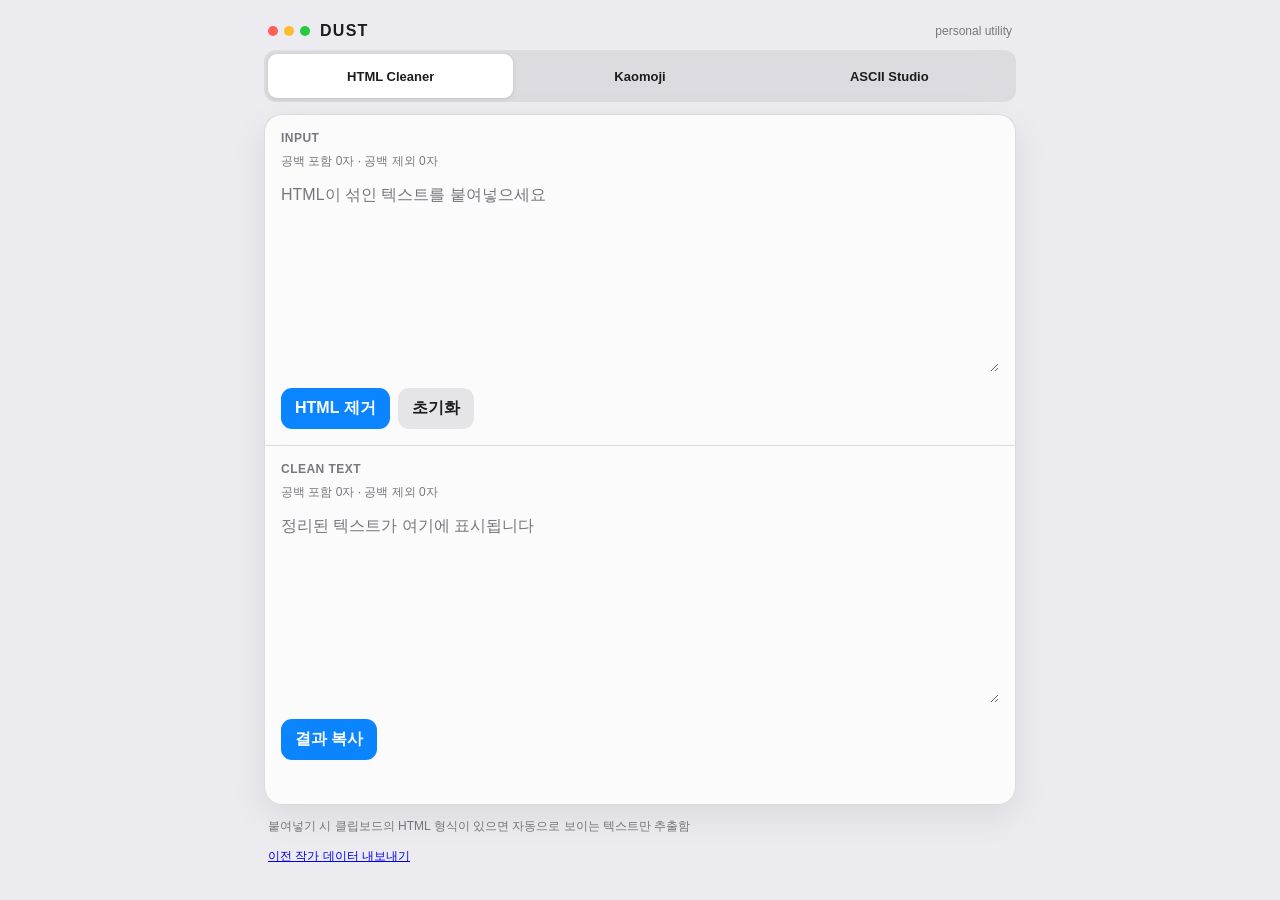
==== commit 9508dbab: "Add files via upload" ====
--- a/index.html
+++ b/index.html
@@ -10,7 +10,6 @@
   <link rel="manifest" href="./manifest.webmanifest" />
   <link rel="icon" type="image/png" sizes="48x48" href="./favicon-48.png" />
   <link rel="apple-touch-icon" sizes="180x180" href="./apple-touch-icon.png" />
-  <link rel="stylesheet" href="./artist-plus.css" />
   <title>DUST</title>
   <style>
     :root{color-scheme:light;
@@ -31,7 +30,7 @@
     .brand{display:flex;align-items:center;gap:10px;font-weight:800;letter-spacing:.08em;font-size:16px}
     .dots{display:flex;gap:6px}.dot{width:10px;height:10px;border-radius:50%}.r{background:#ff5f57}.y{background:#febc2e}.g{background:#28c840}
     .tiny{font-size:12px;color:var(--muted)}
-    .tabs{display:grid;grid-template-columns:repeat(5,minmax(0,1fr));gap:4px;padding:4px;background:rgba(118,118,128,.14);border-radius:12px;backdrop-filter:blur(18px);-webkit-backdrop-filter:blur(18px)}
+    .tabs{display:grid;grid-template-columns:repeat(3,minmax(0,1fr));gap:4px;padding:4px;background:rgba(118,118,128,.14);border-radius:12px;backdrop-filter:blur(18px);-webkit-backdrop-filter:blur(18px)}
     .tab{border:0;background:transparent;border-radius:9px;padding:10px 8px;font-weight:700;font-size:14px;cursor:pointer}
     .tab.active{background:var(--panel-strong);box-shadow:0 1px 4px rgba(0,0,0,.12)}
     .view{display:none}.view.active{display:block}
@@ -65,10 +64,11 @@
     .toast.show{opacity:1;transform:translateX(-50%) translateY(0)}
     input,select,textarea{font-size:16px}
     .tab{min-height:44px;font-size:13px;padding:10px 3px}
-    #artistFrame,#asciiFrame{display:block;width:100%;height:calc(100dvh - 140px);min-height:480px;border:0;border-radius:18px;background:var(--bg)}
+    #asciiFrame{display:block;width:100%;height:calc(100dvh - 140px);min-height:480px;border:0;border-radius:18px;background:var(--bg)}
     @media(max-width:380px){.app{padding-left:8px;padding-right:8px}.tab{font-size:12px}}
     .char-count{font-size:12px;color:var(--muted);margin:0 0 12px;font-variant-numeric:tabular-nums}
-    @media(max-width:480px){.tabs{grid-template-columns:repeat(2,minmax(0,1fr))}.tabs .tab:last-child{grid-column:1/-1}#artistFrame,#asciiFrame{height:calc(100dvh - 232px);min-height:400px}}
+    .app:has(#ascii.active){max-width:1100px}
+    @media(max-width:759px){.tabs{display:flex;flex-wrap:nowrap;overflow-x:auto;overscroll-behavior-x:contain;scrollbar-width:thin;scroll-padding:4px;-webkit-overflow-scrolling:touch}.tabs .tab{flex:0 0 auto;min-width:100px;padding:10px 14px;white-space:nowrap}.tabs .tab:last-child{grid-column:auto}#asciiFrame{height:calc(100dvh - 140px);min-height:400px}}
   </style>
 </head>
 <body>
@@ -82,8 +82,6 @@
         <button class="tab active" data-tab="cleaner">HTML Cleaner</button>
         <button class="tab" data-tab="kaomoji">Kaomoji</button>
         <button class="tab" data-tab="ascii">ASCII Studio</button>
-        <button class="tab" data-tab="artists">Artist Tags</button>
-        <button class="tab" data-tab="artistPlus">Artist Tags +</button>
       </nav>
     </div>
 
@@ -129,22 +127,8 @@
     <section id="ascii" class="view" aria-label="아스키아트 메이커">
       <iframe id="asciiFrame" src="./ascii-studio.html" title="ASCII Studio 아스키아트 메이커" allow="clipboard-write"></iframe>
     </section>
-    <section id="artists" class="view" aria-label="작가 태그 통계">
-      <iframe id="artistFrame" src="./artist-tags.html" title="작가 태그 통계 뷰어"></iframe>
-    </section>
-    <section id="artistPlus" class="view" aria-label="작가 태그 이미지 보관함">
-      <div class="plus-head"><div><h1>Artist Tags +</h1><p class="plus-sub">이미지로 모아 보는 나만의 작가 태그</p></div><div class="plus-actions"><button class="btn primary" id="plusAdd" disabled>새 작가 등록</button><button class="btn" id="plusExport" disabled>전체 내보내기</button><button class="btn" id="plusImport" disabled>전체 불러오기</button><input type="file" id="plusBackupFile" accept="application/json,.json" hidden></div></div>
-      <div class="plus-versions" role="tablist" aria-label="모델 버전"><button role="tab" aria-selected="true" data-plus-version="4.5">4.5</button><button role="tab" aria-selected="false" data-plus-version="5">5</button></div>
-      <input id="plusSearch" class="plus-search" type="search" placeholder="작가 태그 검색" aria-label="보관함 작가 태그 검색">
-      <div class="plus-summary"><span id="plusCount" aria-live="polite">불러오는 중…</span><span>이미지를 눌러 크게 보기</span></div>
-      <p id="plusError" class="plus-error" role="alert"></p><div id="plusGrid" class="plus-grid"></div>
-      <p class="plus-sub">이미지와 태그는 이 브라우저에 저장됨 · 전체 내보내기에 4.5와 5의 이미지·태그가 함께 포함됨 · 다른 기기로 이동하거나 브라우저 데이터를 지우기 전 백업 필요</p>
-    </section>
+    <p class="footnote"><a href="./migration.html">이전 작가 데이터 내보내기</a></p>
   </main>
-  <dialog id="plusEditor" class="plus-dialog"><form id="plusForm" class="plus-form"><h2 id="plusEditorTitle">새 작가 등록</h2><label class="plus-field" for="plusVersion">모델 버전</label><select id="plusVersion"><option>4.5</option><option>5</option></select><label class="plus-field" for="plusTag">작가 태그</label><textarea id="plusTag" required maxlength="2000" placeholder="예: artist:작가이름"></textarea><label class="plus-field">참고 이미지</label><label class="btn plus-pick" for="plusImages">이미지 추가<input id="plusImages" type="file" accept="image/png,image/jpeg,image/webp,image/gif,image/avif" multiple hidden></label><p class="plus-sub">여러 장 선택 가능 · PNG, JPG, WebP, GIF, AVIF · 장당 20MB 이하<br>첫 이미지가 카드의 대표 이미지임</p><div id="plusThumbs" class="plus-thumbs"></div><p id="plusEditError" class="plus-error" role="alert"></p><div class="actions"><button class="btn" type="button" id="plusCancel">취소</button><button class="btn primary" id="plusSave" type="submit">저장</button></div></form></dialog>
-  <dialog id="plusImportDialog" class="plus-dialog"><div class="plus-form"><h2>보관함 불러오기</h2><p id="plusImportSummary" class="plus-sub"></p><p class="plus-sub">기존 목록에 추가하면 이미 등록된 카드는 유지됨<br>전체 교체는 4.5와 5의 현재 목록 모두를 백업 내용으로 바꿈</p><div class="actions"><button class="btn" id="plusImportCancel">취소</button><button class="btn" id="plusMerge">기존 목록에 추가</button><button class="btn danger" id="plusReplace">전체 교체</button></div></div></dialog>
-  <dialog id="plusViewer" class="plus-lightbox"><p id="plusViewerTag"></p><img id="plusViewerImage" alt="작가 참고 이미지"><div class="plus-actions"><button class="btn" id="plusViewerPrev" aria-label="이전 이미지">이전</button><span id="plusViewerCount"></span><button class="btn" id="plusViewerNext" aria-label="다음 이미지">다음</button><button class="btn" id="plusViewerClose">닫기</button></div></dialog>
-
   <dialog id="importDialog">
     <div class="modal">
       <h2>카오모지 불러오기</h2>
@@ -237,7 +221,7 @@
 $('#replaceImport').onclick=()=>{kaomojis=[...pendingImport];saveKaomojis();renderKaomojis();$('#importDialog').close();pendingImport=null;toast('전체 복원 완료')};
 $('#mergeImport').onclick=()=>{kaomojis=[...kaomojis,...pendingImport.filter(x=>!kaomojis.includes(x))];saveKaomojis();renderKaomojis();$('#importDialog').close();pendingImport=null;toast('목록 합치기 완료')};
 
-document.querySelectorAll('.tab').forEach(btn=>btn.onclick=()=>{document.querySelectorAll('.tab').forEach(x=>x.classList.toggle('active',x===btn));document.querySelectorAll('.view').forEach(v=>v.classList.toggle('active',v.id===btn.dataset.tab));});
+document.querySelectorAll('.tab').forEach(btn=>btn.onclick=()=>{document.querySelectorAll('.tab').forEach(x=>x.classList.toggle('active',x===btn));document.querySelectorAll('.view').forEach(v=>v.classList.toggle('active',v.id===btn.dataset.tab));const nav=btn.parentElement;if(nav.scrollWidth>nav.clientWidth){const left=btn.offsetLeft-nav.offsetLeft;nav.scrollTo({left:Math.max(0,left-(nav.clientWidth-btn.offsetWidth)/2),behavior:matchMedia('(prefers-reduced-motion: reduce)').matches?'instant':'smooth'});}});
 
 const graphemes=new Intl.Segmenter('ko',{granularity:'grapheme'});
 function countText(text){return [...graphemes.segment(text.replace(/\r\n?/g,'\n'))].length;}
@@ -254,6 +238,5 @@
 loadKaomojis();renderKaomojis();
 if('serviceWorker' in navigator) window.addEventListener('load',()=>navigator.serviceWorker.register('./sw.js'));
 </script>
-<script src="./artist-plus.js"></script>
 </body>
 </html>
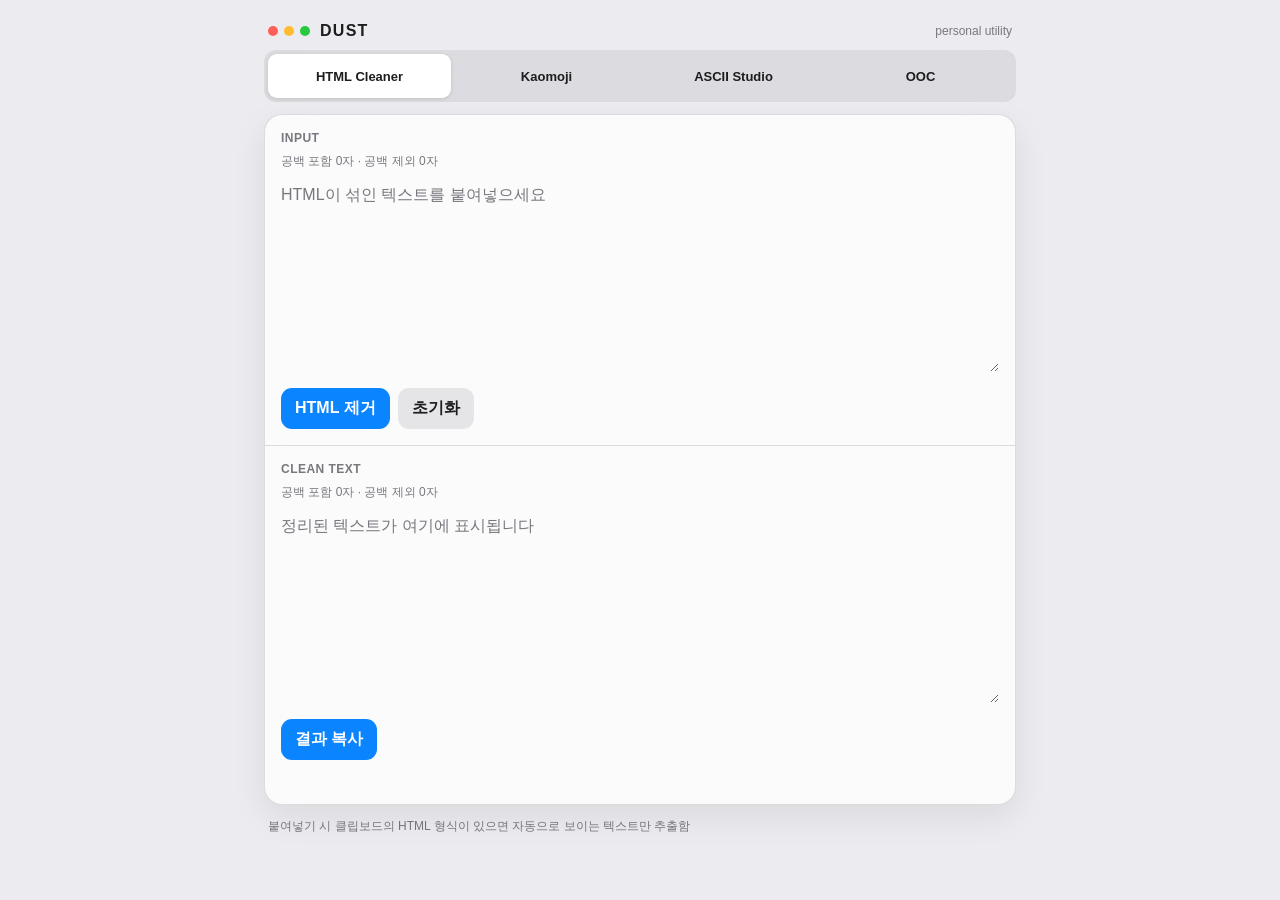
==== commit 7b0ce782: "Add files via upload" ====
--- a/index.html
+++ b/index.html
@@ -11,6 +11,7 @@
   <link rel="icon" type="image/png" sizes="48x48" href="./favicon-48.png" />
   <link rel="apple-touch-icon" sizes="180x180" href="./apple-touch-icon.png" />
   <title>DUST</title>
+  <link rel="stylesheet" href="./ooc.css">
   <style>
     :root{color-scheme:light;
       --bg:#ececf0; --panel:rgba(255,255,255,.76); --panel-strong:#fff;
@@ -30,7 +31,7 @@
     .brand{display:flex;align-items:center;gap:10px;font-weight:800;letter-spacing:.08em;font-size:16px}
     .dots{display:flex;gap:6px}.dot{width:10px;height:10px;border-radius:50%}.r{background:#ff5f57}.y{background:#febc2e}.g{background:#28c840}
     .tiny{font-size:12px;color:var(--muted)}
-    .tabs{display:grid;grid-template-columns:repeat(3,minmax(0,1fr));gap:4px;padding:4px;background:rgba(118,118,128,.14);border-radius:12px;backdrop-filter:blur(18px);-webkit-backdrop-filter:blur(18px)}
+    .tabs{display:grid;grid-template-columns:repeat(4,minmax(0,1fr));gap:4px;padding:4px;background:rgba(118,118,128,.14);border-radius:12px;backdrop-filter:blur(18px);-webkit-backdrop-filter:blur(18px)}
     .tab{border:0;background:transparent;border-radius:9px;padding:10px 8px;font-weight:700;font-size:14px;cursor:pointer}
     .tab.active{background:var(--panel-strong);box-shadow:0 1px 4px rgba(0,0,0,.12)}
     .view{display:none}.view.active{display:block}
@@ -82,6 +83,7 @@
         <button class="tab active" data-tab="cleaner">HTML Cleaner</button>
         <button class="tab" data-tab="kaomoji">Kaomoji</button>
         <button class="tab" data-tab="ascii">ASCII Studio</button>
+        <button class="tab" data-tab="ooc">OOC</button>
       </nav>
     </div>
 
@@ -127,8 +129,10 @@
     <section id="ascii" class="view" aria-label="아스키아트 메이커">
       <iframe id="asciiFrame" src="./ascii-studio.html" title="ASCII Studio 아스키아트 메이커" allow="clipboard-write"></iframe>
     </section>
-    <p class="footnote"><a href="./migration.html">이전 작가 데이터 내보내기</a></p>
+    <section id="ooc" class="view" aria-label="OOC 보관함"><div class="ooc-head"><h1>OOC</h1><div class="ooc-actions"><button id="oocAdd" class="btn primary">새 OOC</button><button id="oocExport" class="btn">전체 내보내기</button><button id="oocImport" class="btn">전체 불러오기</button><input id="oocFile" type="file" accept=".json,application/json" hidden></div></div><input id="oocSearch" type="search" class="ooc-search" placeholder="제목·내용 검색" aria-label="OOC 제목과 내용 검색"><p id="oocCount" class="ooc-note" aria-live="polite"></p><p id="oocError" class="ooc-error" role="alert"></p><div id="oocGrid" class="ooc-grid"></div><p class="ooc-note">내용은 두 줄 미리보기 · 카드를 누르면 전체 내용 확인·수정 · 이 브라우저에 저장됨</p></section>
   </main>
+  <dialog id="oocEditor" class="ooc-dialog"><form id="oocForm" class="ooc-form"><h2 id="oocEditorTitle">새 OOC</h2><label for="oocTitle">제목</label><input id="oocTitle" maxlength="200" required autocomplete="off"><label for="oocContent">내용</label><textarea id="oocContent" maxlength="100000" required></textarea><p id="oocEditError" class="ooc-error" role="alert"></p><div class="actions"><button id="oocDelete" type="button" class="btn danger" hidden>삭제</button><button id="oocCancel" type="button" class="btn">취소</button><button type="submit" class="btn primary">저장</button></div></form></dialog>
+  <dialog id="oocImportDialog" class="ooc-dialog"><div class="ooc-form"><h2>OOC 불러오기</h2><p id="oocImportSummary" class="ooc-note"></p><p class="ooc-note">추가는 이미 등록된 항목을 유지함 · 전체 교체는 현재 OOC 모두를 백업 내용으로 바꿈</p><div class="actions"><button id="oocImportCancel" class="btn">취소</button><button id="oocMerge" class="btn">기존 목록에 추가</button><button id="oocReplace" class="btn danger">전체 교체</button></div></div></dialog>
   <dialog id="importDialog">
     <div class="modal">
       <h2>카오모지 불러오기</h2>
@@ -238,5 +242,6 @@
 loadKaomojis();renderKaomojis();
 if('serviceWorker' in navigator) window.addEventListener('load',()=>navigator.serviceWorker.register('./sw.js'));
 </script>
+<script src="./ooc.js"></script>
 </body>
 </html>
--- a/ooc.css
+++ b/ooc.css
@@ -0,0 +1 @@
+.ooc-head{display:flex;gap:12px;justify-content:space-between;align-items:center;margin:6px 0 16px}.ooc-head h1{font-size:22px;margin:0}.ooc-actions{display:flex;gap:8px;flex-wrap:wrap}.ooc-actions .btn{font-size:12px}.ooc-search{width:100%;padding:12px;border:1px solid var(--line);border-radius:12px;background:white;color:var(--text);font-size:16px}.ooc-note{font-size:12px;color:var(--muted);line-height:1.6}.ooc-grid{display:grid;grid-template-columns:minmax(0,1fr);gap:12px}.ooc-card{min-width:0;border:1px solid var(--line);border-radius:16px;background:white;padding:16px}.ooc-open{display:block;width:100%;border:0;background:none;padding:0;text-align:left;cursor:pointer;color:inherit}.ooc-title{font-size:16px;font-weight:700;line-height:1.5;margin:0 0 8px;overflow-wrap:anywhere}.ooc-preview{margin:0;color:var(--muted);font-size:14px;line-height:22px;white-space:pre-wrap;overflow-wrap:anywhere;display:-webkit-box;-webkit-box-orient:vertical;-webkit-line-clamp:2;overflow:hidden;max-height:44px}.ooc-card .ooc-actions{justify-content:flex-end;margin-top:12px}.ooc-card .btn{min-height:36px;padding:6px 12px}.ooc-empty{grid-column:1/-1;padding:36px 16px;text-align:center;border:1px dashed var(--line);border-radius:16px;color:var(--muted)}.ooc-dialog{width:min(94vw,680px);max-width:680px;max-height:90dvh;overflow:auto}.ooc-form{padding:20px}.ooc-form h2{font-size:20px;margin:0 0 16px}.ooc-form label{display:block;font-size:13px;font-weight:700;margin:14px 0 8px}.ooc-form input,.ooc-form textarea{width:100%;font-size:16px;border:1px solid var(--line);border-radius:10px;padding:10px;color:var(--text);background:#fafafa}.ooc-form textarea{min-height:260px}.ooc-form .actions{justify-content:flex-end}.ooc-error{font-size:13px;color:#b82b25;overflow-wrap:anywhere}.ooc-error:empty{display:none}.ooc-form button:disabled{opacity:.5}#ooc [hidden],.ooc-dialog [hidden]{display:none!important}@media(min-width:760px){.ooc-grid{grid-template-columns:repeat(2,minmax(0,1fr))}}@media(max-width:600px){.ooc-head{align-items:flex-start;flex-direction:column}.ooc-form{padding:16px}}
